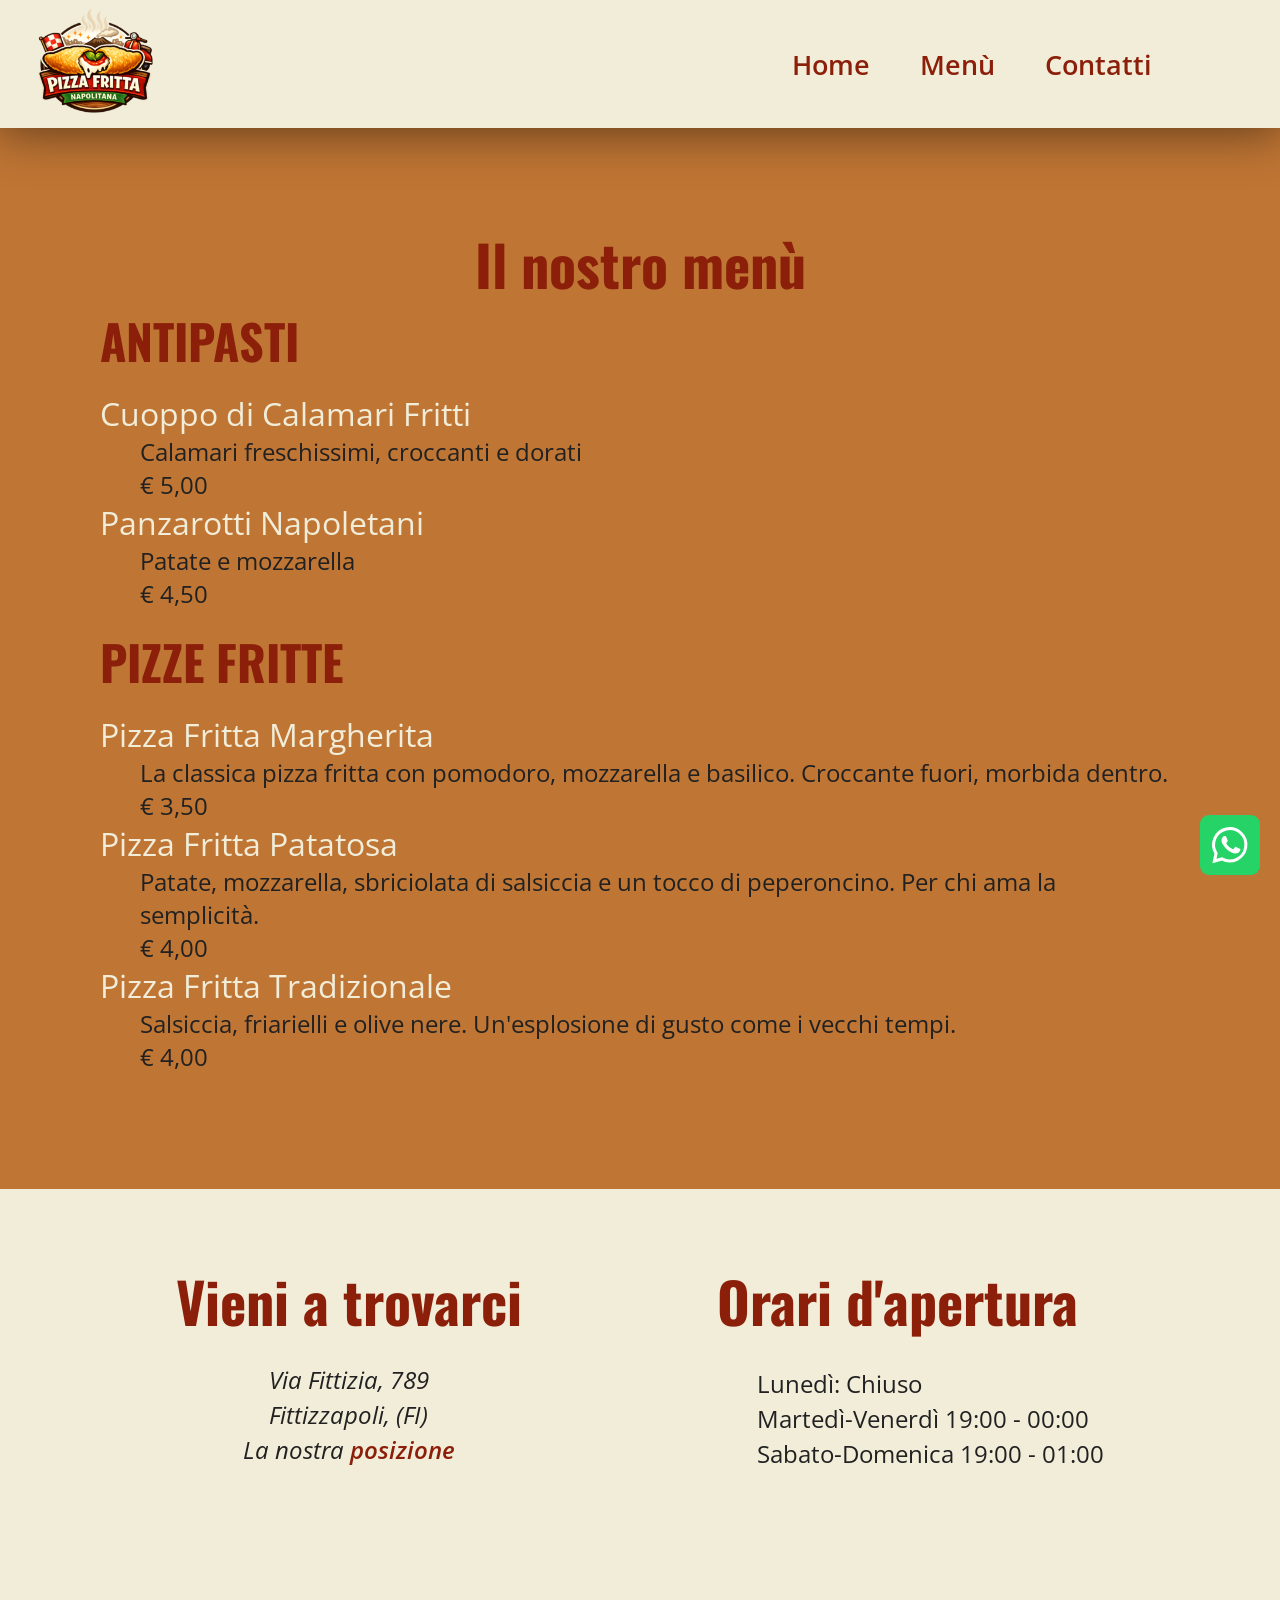
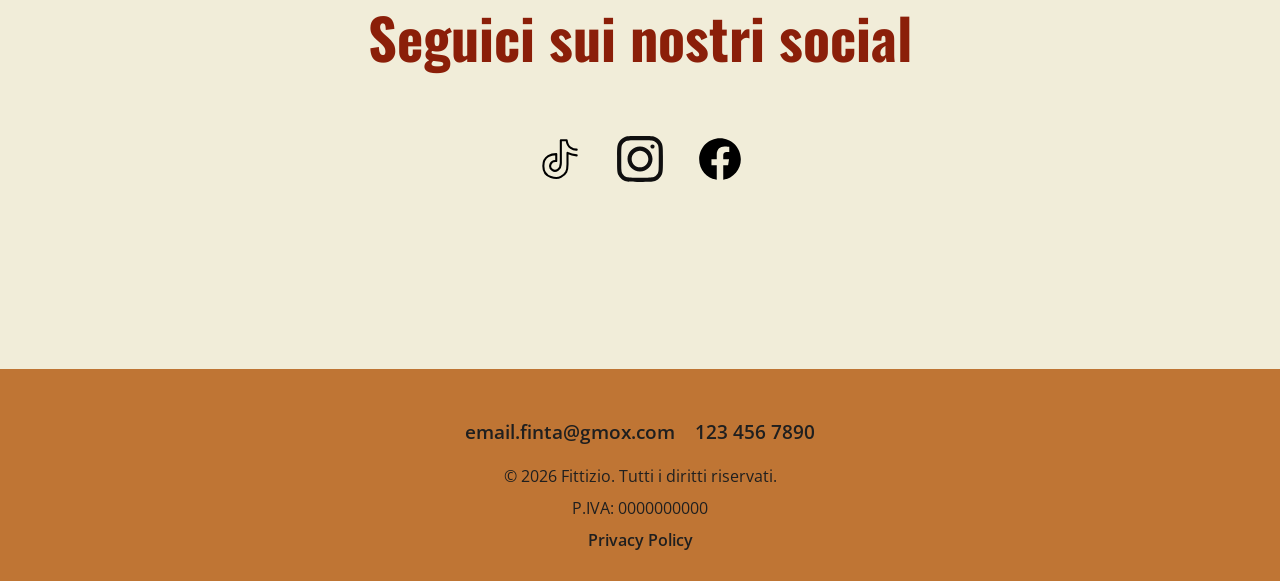
==== menù.html @ b31c4528 "Add files via upload" ====
<!doctype html>
<html lang="it">
  <head>
    <meta charset="UTF-8" />
    <meta name="viewport" content="width=device-width, initial-scale=1.0" />
    <meta name="author" content="Street Food | Napoli" />
    <title>Street Food | Pizza Fritta Napoletana</title>
    <meta
      name="description"
      content="Pizza fritta croccante e dorata, farcita al momento con ingredienti freschi. Tradizione napoletana da gustare per strada. Vieni a provarla!"
    />
    <link rel="icon" type="image/x-icon" href="/image/favicon.ico" />
    <link
      rel="icon"
      type="image/png"
      sizes="32x32"
      href="/image/favicon-32x32.png"
    />
    <link
      rel="icon"
      type="image/png"
      sizes="16x16"
      href="/image/favicon-16x16.png"
    />
    <link rel="apple-touch-icon" href="/image/apple-touch-icon.png" />
    <link rel="preconnect" href="https://fonts.googleapis.com" />
    <link rel="preconnect" href="https://fonts.gstatic.com" crossorigin />
    <link
      href="https://fonts.googleapis.com/css2?family=Open+Sans:ital,wdth,wght@0,75..100,300..800;1,75..100,300..800&family=Oswald:wght@200..700&display=swap"
      rel="stylesheet"
    />
    <link rel="stylesheet" href="/style/style.css" />
  </head>
  <body>
    <!-- Nav-bar + hero section + logo -->
    <header>
      <nav class="nav-bar" role="navigation" aria-label="Menu principale">
        <div class="logo">
          <img
            src="/image/logo-pizza-fritta-napoletana.avif"
            alt="Il logo del nostro pub"
            title="Il nostro brand"
            width="150"
            height="150"
            draggable="false"
          />
        </div>
        <ul>
          <li><a href="index.html">Home</a></li>
          <li><a href="menù.html">Menù</a></li>
          <li><a href="#contatti">Contatti</a></li>
        </ul>
        <span class="hamburger-menù"
          ><img src="/image/hamburger-menu.svg" alt="" width="100" height="50"
        /></span>
      </nav>
      <div class="button-prenotazioni">
        <a
          href="#"
          aria-label="Porta alla pagina whatsapp (si apre in una pagina esterna)"
          rel="noopener noreferrer"
          ><img
            src="/image/whatsapp-icona.svg"
            alt="porta a chiedere informazioni"
            title="Tasto per prenotare"
            width="60"
            height="60"
            draggable="false"
        /></a>
      </div>
    </header>
    <main>
      <section class="menu-hero">
        <h1>Il nostro menù</h1>
        <article>
          <h2>ANTIPASTI</h2>
          <dl class="menu-list">
            <dt>Cuoppo di Calamari Fritti</dt>
            <dd>Calamari freschissimi, croccanti e dorati</dd>
            <dd class="price">€ 5,00</dd>

            <dt>Panzarotti Napoletani</dt>
            <dd>Patate e mozzarella</dd>
            <dd class="price">€ 4,50</dd>
          </dl>
        </article>
        <article>
          <h2>PIZZE FRITTE</h2>
          <dl class="menu-list">
            <dt>Pizza Fritta Margherita</dt>
            <dd>
              La classica pizza fritta con pomodoro, mozzarella e basilico.
              Croccante fuori, morbida dentro.
            </dd>
            <dd class="price">€ 3,50</dd>

            <dt>Pizza Fritta Patatosa</dt>
            <dd>
              Patate, mozzarella, sbriciolata di salsiccia e un tocco di
              peperoncino. Per chi ama la semplicità.
            </dd>
            <dd class="price">€ 4,00</dd>

            <dt>Pizza Fritta Tradizionale</dt>
            <dd>
              Salsiccia, friarielli e olive nere. Un'esplosione di gusto come i
              vecchi tempi.
            </dd>
            <dd class="price">€ 4,00</dd>
          </dl>
        </article>
      </section>
      <section id="contatti" class="position-container">
        <div class="dove-siamo-container">
          <h3>Vieni a trovarci</h3>
          <address>
            Via Fittizia, 789 <br />
            Fittizzapoli, (FI) <br />
            La nostra
            <a href="#" target="_blank" rel="noopener noreferrer">posizione</a>
          </address>
        </div>
        <div class="open-time">
          <h3>Orari d'apertura</h3>
          <ul>
            <li>Lunedì: Chiuso</li>
            <li>
              Martedì-Venerdì <time datetime="19:00">19:00</time> -
              <time datetime="01:00">00:00</time>
            </li>
            <li>
              Sabato-Domenica <time datetime="19:00">19:00</time> -
              <time datetime="01:00">01:00</time>
            </li>
          </ul>
        </div>
      </section>
      <!-- SOCIAL BAR -->
      <section class="social-bar">
        <h3>Seguici sui nostri social</h3>
        <ul>
          <li>
            <a
              href="#"
              aria-label="Porta alla pagina Tik-tok (si apre in una pagina esterna)"
              rel="noopener noreferrer"
              ><img
                src="/image/tik-tok-icona.svg"
                alt="porta alla pagina tik-tok"
                title="Icona brand Tik-tok"
                height="50"
                width="50"
                draggable="false"
                loading="lazy"
            /></a>
          </li>
          <li>
            <a
              href="#"
              aria-label="Porta alla pagina Instagram (si apre in una pagina esterna)"
              rel="noopener noreferrer"
              ><img
                src="/image/icona-instagram.svg"
                alt="porta alla pagina instagram"
                title="Icona brand Instagram"
                height="50"
                width="50"
                draggable="false"
                loading="lazy"
              />
            </a>
          </li>
          <li>
            <a
              href="#"
              aria-label="Porta alla pagina Facebook (si apre in una pagina esterna)"
              rel="noopener noreferrer"
              ><img
                src="/image/facebook-icona.svg"
                alt="Porta alla pagina facebook"
                title="Icona brand Facebook"
                height="50"
                width="50"
                draggable="false"
                loading="lazy"
            /></a>
          </li>
        </ul>
      </section>
    </main>
    <footer>
      <div class="footer-container">
        <ul>
          <li><a href="#">email.finta@gmox.com</a></li>
          <li><a href="#">123 456 7890</a></li>
        </ul>
        <div class="utility">
          <div class="utility-1"></div>
          <p>&copy; 2026 Fittizio. Tutti i diritti riservati.</p>
          <p>P.IVA: 0000000000</p>
          <div class="utility-2">
            <a href="#">Privacy Policy</a>
          </div>
        </div>
      </div>
    </footer>
  </body>
</html>
---- style/style.css ----
/* Marrone chiaro #BF7534 
   Verde #526000
   Rosso ##8b1f09
   Bianco #F1EDD9 */

/* ANIMAZIONI CSS */

@keyframes fadeIn {
  from {
    opacity: 0;
  }
  to {
    opacity: 1;
  }
}

@keyframes slideInLeft {
  from {
    opacity: 0;
    transform: translateX(-50px);
  }
  to {
    opacity: 1;
    transform: translateX(0);
  }
}

@keyframes slideInRight {
  from {
    opacity: 0;
    transform: translateX(50px);
  }
  to {
    opacity: 1;
    transform: translateX(0);
  }
}

@keyframes slideInUp {
  from {
    opacity: 0;
    transform: translateY(30px);
  }
  to {
    opacity: 1;
    transform: translateY(0);
  }
}

@keyframes float {
  0%,
  100% {
    transform: translateY(0);
  }
  50% {
    transform: translateY(-10px);
  }
}

@keyframes pulse {
  0%,
  100% {
    box-shadow: 0 4px 8px rgba(0, 0, 0, 0.2);
  }
  50% {
    box-shadow: 0 8px 16px rgba(0, 0, 0, 0.35);
  }
}

@keyframes scaleBounce {
  0% {
    transform: scale(1);
  }
  50% {
    transform: scale(1.02);
  }
  100% {
    transform: scale(1);
  }
}

@keyframes shake {
  0%,
  100% {
    transform: translateX(0);
  }
  25% {
    transform: translateX(-3px);
  }
  75% {
    transform: translateX(3px);
  }
}

/* Generici DESKTOP */

* {
  box-sizing: border-box;
}
body {
  background-color: #f1edd9;
  margin: 0;
  font-family: "Open Sans", sans-serif;
  font-weight: 400;
}
h1,
h2,
h3 {
  font-family: "Oswald", sans-serif;
  font-size: 3.5em;
  color: #8b1f09;
  margin: 0;
  padding: 0;
}

section {
  padding: 20px;
}

/* HEADER SECTION (NAV+HERO) */

header {
  background-color: #bf7534;
  padding-bottom: 10px;
  -webkit-box-shadow: 0px 49px 70px -49px #58371a;
  -moz-box-shadow: 0px 49px 70px -49px #58371a;
  -o-box-shadow: 0px 49px 70px -49px #58371a;
  box-shadow: 0px 49px 70px -49px #58371a;
}
.nav-bar {
  -webkit-box-shadow: 0px 0px 50px 2px #58371a;
  -moz-box-shadow: 0px 0px 50px 2px #58371a;
  -o-box-shadow: 0px 0px 50px 2px #58371a;
  box-shadow: 0px 0px 50px 2px #58371a;
  background-color: #f1edd9;
  display: flex;
  position: fixed;
  width: 100%;
  justify-content: space-between;
  align-items: center;
  height: 8rem;
  z-index: 1000;
  top: 0;
}
.nav-bar ul {
  display: flex;
  gap: 50px;
  margin-right: 10%;
  list-style: none;
  padding: 0;
}
.nav-bar li {
  transition: transform 0.3s ease;
}
.nav-bar a {
  text-decoration: none;
  font-size: 1.7em;
  color: #8b1f09;
  font-weight: 600;
}
.hamburger-menù {
  display: none;
}
.nav-bar li:hover {
  transform: scale(1.1);
}
.nav-bar a:hover {
  color: #526000;
}
.logo {
  margin-top: 15px;
  padding: 20px;
  animation: fadeIn 0.8s ease-in-out;
}
.hero {
  min-height: 600px;
  height: 80vh;
  max-height: 900px;
  display: flex;
  justify-content: left;
  align-items: center;
  background-image: url(/image/hero-immagine-pizza.png);
  background-repeat: no-repeat;
  background-position: right center;
  background-size: contain;
  background-position-y: 120px;
  background-attachment: fixed;
  margin-top: 8rem;
  padding: 40px 20px;
}
.hero-text {
  display: flex;
  flex-direction: column;
  margin-left: 50px;
  max-width: 600px;
  width: 45%;
  gap: 15px;
  animation: slideInLeft 1s ease-out;

  & p {
    font-size: 1.8em;
    color: #f1edd9;
    margin: 5px 0;
    text-shadow: 1px 1px 3px rgba(0, 0, 0, 0.5);
    font-weight: 500;
  }
  & .position-button {
    display: inline-block;
    margin-top: 20px;
  }
}
.hero-text h1 {
  font-size: 3.2em;
  line-height: 1.2;
  text-shadow: 2px 2px 4px rgba(0, 0, 0, 0.3);
}

.position-button a {
  font-size: 1.5em;
  background-color: #526000;
  color: #f1edd9;
  text-decoration: none;
  padding: 15px 30px;
  border-radius: 20px;
  display: inline-block;
  transition: all 0.3s ease;
  font-weight: 600;
  box-shadow: 0 4px 8px rgba(0, 0, 0, 0.2);
  animation: pulse 2s ease-in-out infinite;
}

.position-button a:hover,
.position-button a:focus {
  background-color: #a5240c;
  transform: scale(1.05);
  box-shadow: 0 6px 12px rgba(0, 0, 0, 0.3);
  animation: none;
}

/* CHI SIAMO SECTION */
.chi-siamo {
  text-align: center;
  padding: 60px 20px;

  & h2 {
    margin-bottom: 40px;
    animation: slideInUp 1s ease-out;
  }
}

.chi-siamo-content {
  gap: 70px;
  display: flex;
  justify-content: center;
  align-items: center;
  padding: 20px;
  flex-wrap: wrap;

  & img {
    -webkit-box-shadow: 0px 0px 50px 2px #58371a;
    -moz-box-shadow: 0px 0px 50px 2px #58371a;
    -o-box-shadow: 0px 0px 50px 2px #58371a;
    box-shadow: 0px 0px 50px 2px #58371a;
    border-radius: 10px;
    transition: transform 0.3s ease;
    animation: float 3s ease-in-out infinite;
  }
}

.chi-siamo-content p {
  color: #212121;
  line-height: 40px;
  padding: 70px;
  -webkit-box-shadow: 0px 0px 50px 2px #58371a;
  -moz-box-shadow: 0px 0px 50px 2px #58371a;
  -o-box-shadow: 0px 0px 50px 2px #58371a;
  box-shadow: 0px 0px 50px 2px #58371a;
  border-radius: 10px;
  width: 50%;
  min-width: 300px;
  font-size: 1.8em;
  transition: transform 0.3s ease;
  animation: slideInUp 1s ease-out;
}
.chi-siamo-content p:hover,
.chi-siamo-content img:hover {
  transform: scale(1.03);
}
/* CARD SECTION */
.card-container {
  margin-top: 10%;
  text-align: center;
  -webkit-box-shadow: 0px 0px 50px 2px #58371a;
  -moz-box-shadow: 0px 0px 50px 2px #58371a;
  -o-box-shadow: 0px 0px 50px 2px #58371a;
  box-shadow: 0px 0px 50px 2px #58371a;
  padding: 40px 20px;
}
.card-container-text {
  padding: 50px 20px;
  animation: slideInUp 1s ease-out;
}
.card-container-items {
  padding-bottom: 100px;
  display: flex;
  justify-content: center;
  align-items: center;
  gap: 100px;
  flex-wrap: wrap;
}
.card-item {
  -webkit-box-shadow: 0px 0px 50px 2px #58371a;
  -moz-box-shadow: 0px 0px 50px 2px #58371a;
  -o-box-shadow: 0px 0px 50px 2px #58371a;
  box-shadow: 0px 0px 50px 2px #58371a;
  border: 10px solid #f1edd9;
  border-radius: 20px;
  transition: transform 0.3s ease;
  max-width: 320px;
  animation: slideInUp 0.8s ease-out;
  & h3 {
    font-size: 1.7em;
    margin: 20px 0 10px;
  }
  & p {
    font-size: 1.2em;
    color: #212121;
    padding: 0 20px 20px;
  }
  & img {
    border-radius: 10px 10px 0 0;
  }
}
.card-item:hover {
  transform: scale(1.1);
  animation: scaleBounce 0.6s ease-in-out infinite;
}
/* DOVE SIAMO SECTION */
.position-container {
  margin-top: 30px;
  display: flex;
  justify-content: space-evenly;
  align-content: center;
  gap: 40px;
  flex-wrap: wrap;
  padding: 40px 20px;
  & h3 {
    margin-bottom: 20px;
  }
  & address,
  ul {
    font-size: 1.5em;
    line-height: 35px;
    color: #212121;
  }
  & a {
    text-decoration: none;
    color: #8b1f09;
    font-weight: 600;
  }
  & ul {
    list-style: none;
  }
}
.dove-siamo-container {
  text-align: center;
}
.dove-siamo-container a:hover {
  text-decoration: underline;
  color: #526000;
}
/* SOCIAL-BAR */

.social-bar {
  text-align: center;
  padding: 60px 20px;
  & ul {
    display: flex;
    justify-content: center;
    align-items: center;
    gap: 30px;
    list-style: none;
    padding: 40px;
    transition: transform 0.3s ease;
  }
}
.social-bar li {
  animation: fadeIn 1s ease-out;
}
.social-bar li:hover {
  transform: scale(1.15);
  animation: shake 0.5s ease-in-out;
}
/* PRENOTAZIONE */

.button-prenotazioni {
  position: fixed;
  bottom: 20px;
  right: 20px;
  z-index: 999;
  transition: transform 0.3s ease;
  animation: slideInRight 0.8s ease-out;
}
.button-prenotazioni:hover {
  transform: scale(1.15);
  animation: pulse 1s ease-in-out;
}
footer {
  margin-top: 5%;
  background-color: #bf7534;
  padding: 30px 15px;
  & ul {
    display: flex;
    justify-content: center;
    align-items: center;
    gap: 20px;
    list-style: none;
    font-size: 1.2em;
    padding: 0;
    flex-wrap: wrap;
  }
  & a {
    color: #1f1f1f;
    text-decoration: none;
    font-weight: 600;
  }
}
footer a:hover {
  color: #f1edd9;
  text-decoration: underline;
}
.utility {
  text-align: center;
  margin-top: 20px;
}

.utility p {
  margin: 10px 0;
  color: #1f1f1f;
}

/* PAGINA MENU */

/* SECTION MENU */

.menu-hero {
  background-color: #bf7534;
  margin-top: 7rem;
  padding: 100px;
}
.menu-hero h1 {
  color: #8b1f09;
  text-align: center;
}
.menu-hero h2 {
  color: #8b1f09;
  font-size: 3em;
}
.menu-hero dt {
  color: #f1edd9;
  font-size: 2em;
}
.menu-hero dd {
  color: #212121;
  font-size: 1.5em;
}

/* Responsive Smartphone */

@media (min-width: 320px) and (max-width: 870px) {
  /* Generici */
  h1 {
    font-size: 2.2em;
  }

  h2,
  h3 {
    font-size: 2em;
  }

  /* Header (NAV+HERO) */
  .nav-bar {
    height: 8rem;
  }
  .nav-bar ul {
    display: none;
  }
  .hamburger-menù {
    display: flex;
  }
  .logo {
    padding: 0 20px;
    & img {
      width: 100px;
      height: 100px;
    }
  }
  .hero {
    min-height: 500px;
    height: auto;
    background-image: none;
    padding: 20px;
    margin-top: 6rem;
    flex-direction: column;
    justify-content: center;
  }
  .hero-text {
    width: 100%;
    max-width: 100%;
    margin: 0;
    text-align: center;

    & h1 {
      font-size: 2em;
    }
    & p {
      font-size: 1.2em;
    }
  }
  .position-button a {
    font-size: 1.2em;
    padding: 12px 24px;
  }

  /* CHI SIAMO SECTION */

  .chi-siamo-content {
    grid-template-columns: 1fr;
    gap: 30px;
    & h2 {
      font-size: 1.5em;
    }
    & p {
      font-size: 1.3em;
      padding: 30px;
      width: 100%;
      line-height: 30px;
    }
  }

  .card-container-items {
    grid-template-columns: 1fr;
    gap: 30px;
  }

  .chi-siamo-image img {
    max-width: 100%;
    height: auto;
  }

  /* DOVE SIAMO SECTION */
  .position-container {
    display: flex;
    flex-direction: column-reverse;
  }
  .open-time {
    text-align: center;
    & ul {
      padding: 0;
    }
  }

  /* FOOTER */
  footer {
    margin-top: 15%;
    & ul {
      display: flex;
      flex-direction: column;
    }
  }
  .utility {
    padding: 10%;
  }
  .social-bar {
    & img {
      width: 40px;
      height: 40px;
    }
  }
  .button-prenotazioni {
    & img {
      width: 40px;
      height: 40px;
    }
  }
  .menu-hero h2 {
    font-size: 2em;
  }
  .menu-hero dt {
    font-size: 1em;
  }
  .menu-hero dd {
    font-size: 0.9em;
  }
  .menu-hero {
    padding: 50px 20px;
  }
}

/* Responsive Tablet Piccolo */

@media (min-width: 768px) and (max-width: 869px) {
  .nav-bar {
    height: 8rem;
  }
  .nav-bar ul {
    display: none;
  }
  .hamburger-menù {
    display: flex;
  }
  .hero-text {
    width: 100%;
    max-width: 450px;
    margin-left: 20px;
  }

  .hero-text h1 {
    font-size: 2.3em;
  }

  .hero-text p {
    font-size: 1.3em;
  }
  .card-container-items {
    grid-template-columns: 1fr;
    gap: 40px;
  }

  .chi-siamo-content {
    gap: 35px;
    grid-template-columns: 1fr;
  }

  .chi-siamo-content p {
    padding: 35px;
    font-size: 1.5em;
    line-height: 33px;
    width: 100%;
  }

  .chi-siamo-image img {
    max-width: 100%;
    height: auto;
  }
}

/* Responsive Tablet */

@media (min-width: 870px) and (max-width: 1023px) {
  .nav-bar {
    height: 8rem;
  }
  .nav-bar ul {
    display: none;
  }
  .hamburger-menù {
    display: flex;
  }
  .hero {
    background-size: 350px;
    background-position: bottom right;
    background-attachment: scroll;
    min-height: 700px;
    align-items: flex-start;
    padding-top: 80px;
  }

  .hero-text {
    width: 100%;
    max-width: 500px;
    margin-left: 30px;
  }

  .hero-text h1 {
    font-size: 2.5em;
  }

  .hero-text p {
    font-size: 1.4em;
  }
  .card-container-items {
    grid-template-columns: repeat(auto-fit, minmax(280px, 1fr));
    gap: 40px;
  }

  .chi-siamo-content {
    gap: 40px;
    grid-template-columns: 1fr;
  }

  .chi-siamo-content p {
    padding: 40px;
    font-size: 1.6em;
    line-height: 35px;
    width: 100%;
  }

  .chi-siamo-image img {
    max-width: 100%;
    height: auto;
  }
}

/* Responsive Laptop */

@media (min-width: 1024px) and (max-width: 1240px) {
  .menu-hero dt {
    font-size: 1.5em;
  }
  .menu-hero dd {
    font-size: 1em;
  }
  .hero {
    background-size: 500px;
    background-position: right center;
  }

  .hero-text {
    width: 50%;
  }

  .hero-text h1 {
    font-size: 2.8em;
  }
  .chi-siamo-content {
    gap: 40px;
  }
  .chi-siamo-content p {
    padding: 30px;
    font-size: 1.4em;
    line-height: 32px;
  }

  .chi-siamo-image img {
    width: 300px;
    height: 300px;
  }

  .card-container-items {
    gap: 50px;
  }

  .card-item img {
    width: 100%;
    height: auto;
  }
}

/* Responsive Desktop Grande */

@media (min-width: 1241px) {
  .hero {
    background-size: 600px;
  }

  .hero-text h1 {
    font-size: 3.5em;
  }

  .chi-siamo-content {
    gap: 60px;
  }

  .card-container-items {
    gap: 60px;
  }
}
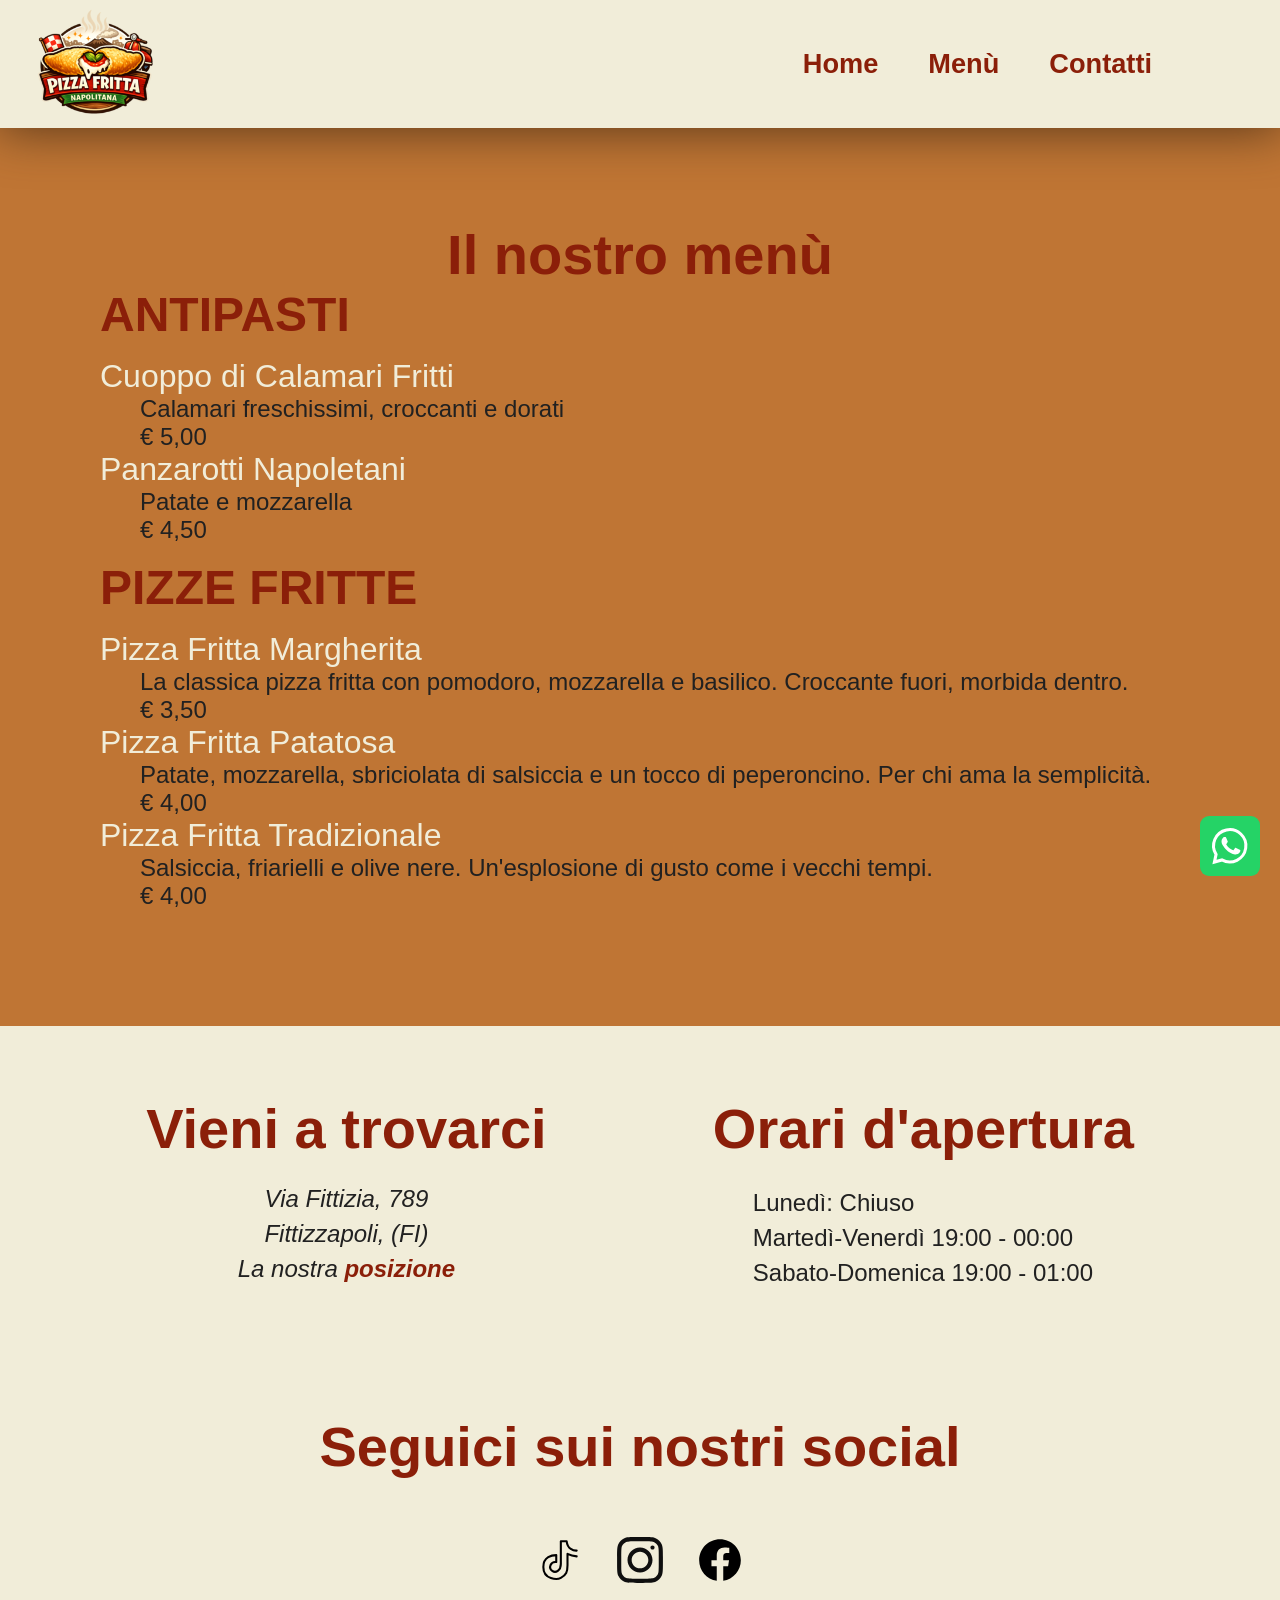
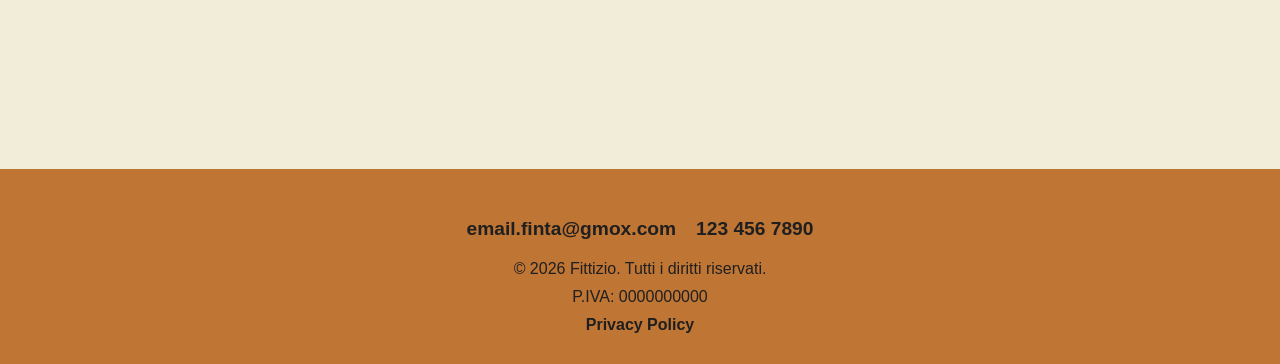
==== commit 31289bbb: "Add files via upload" ====
--- a/menù.html
+++ b/menù.html
@@ -9,7 +9,7 @@
       name="description"
       content="Pizza fritta croccante e dorata, farcita al momento con ingredienti freschi. Tradizione napoletana da gustare per strada. Vieni a provarla!"
     />
-    <link rel="icon" type="image/x-icon" href="/image/favicon.ico" />
+    <link rel="icon" type="image/x-icon" href="./image/favicon.ico" />
     <link
       rel="icon"
       type="image/png"
@@ -20,16 +20,10 @@
       rel="icon"
       type="image/png"
       sizes="16x16"
-      href="/image/favicon-16x16.png"
+      href="./image/favicon-16x16.png"
     />
-    <link rel="apple-touch-icon" href="/image/apple-touch-icon.png" />
-    <link rel="preconnect" href="https://fonts.googleapis.com" />
-    <link rel="preconnect" href="https://fonts.gstatic.com" crossorigin />
-    <link
-      href="https://fonts.googleapis.com/css2?family=Open+Sans:ital,wdth,wght@0,75..100,300..800;1,75..100,300..800&family=Oswald:wght@200..700&display=swap"
-      rel="stylesheet"
-    />
-    <link rel="stylesheet" href="/style/style.css" />
+    <link rel="apple-touch-icon" href="./image/apple-touch-icon.png" />
+    <link rel="stylesheet" href="./style/style.css" />
   </head>
   <body>
     <!-- Nav-bar + hero section + logo -->
@@ -37,7 +31,7 @@
       <nav class="nav-bar" role="navigation" aria-label="Menu principale">
         <div class="logo">
           <img
-            src="/image/logo-pizza-fritta-napoletana.avif"
+            src="./image/logo-pizza-fritta-napoletana.avif"
             alt="Il logo del nostro pub"
             title="Il nostro brand"
             width="150"
@@ -51,7 +45,7 @@
           <li><a href="#contatti">Contatti</a></li>
         </ul>
         <span class="hamburger-menù"
-          ><img src="/image/hamburger-menu.svg" alt="" width="100" height="50"
+          ><img src="./image/hamburger-menu.svg" alt="" width="100" height="50"
         /></span>
       </nav>
       <div class="button-prenotazioni">
@@ -60,7 +54,7 @@
           aria-label="Porta alla pagina whatsapp (si apre in una pagina esterna)"
           rel="noopener noreferrer"
           ><img
-            src="/image/whatsapp-icona.svg"
+            src="./image/whatsapp-icona.svg"
             alt="porta a chiedere informazioni"
             title="Tasto per prenotare"
             width="60"
@@ -145,7 +139,7 @@
               aria-label="Porta alla pagina Tik-tok (si apre in una pagina esterna)"
               rel="noopener noreferrer"
               ><img
-                src="/image/tik-tok-icona.svg"
+                src="./image/tik-tok-icona.svg"
                 alt="porta alla pagina tik-tok"
                 title="Icona brand Tik-tok"
                 height="50"
@@ -160,7 +154,7 @@
               aria-label="Porta alla pagina Instagram (si apre in una pagina esterna)"
               rel="noopener noreferrer"
               ><img
-                src="/image/icona-instagram.svg"
+                src="./image/icona-instagram.svg"
                 alt="porta alla pagina instagram"
                 title="Icona brand Instagram"
                 height="50"
@@ -176,7 +170,7 @@
               aria-label="Porta alla pagina Facebook (si apre in una pagina esterna)"
               rel="noopener noreferrer"
               ><img
-                src="/image/facebook-icona.svg"
+                src="./image/facebook-icona.svg"
                 alt="Porta alla pagina facebook"
                 title="Icona brand Facebook"
                 height="50"
--- a/style/style.css
+++ b/style/style.css
@@ -179,7 +179,7 @@
   display: flex;
   justify-content: left;
   align-items: center;
-  background-image: url(/image/hero-immagine-pizza.png);
+  background-image: url(../image/hero-immagine-pizza.png);
   background-repeat: no-repeat;
   background-position: right center;
   background-size: contain;
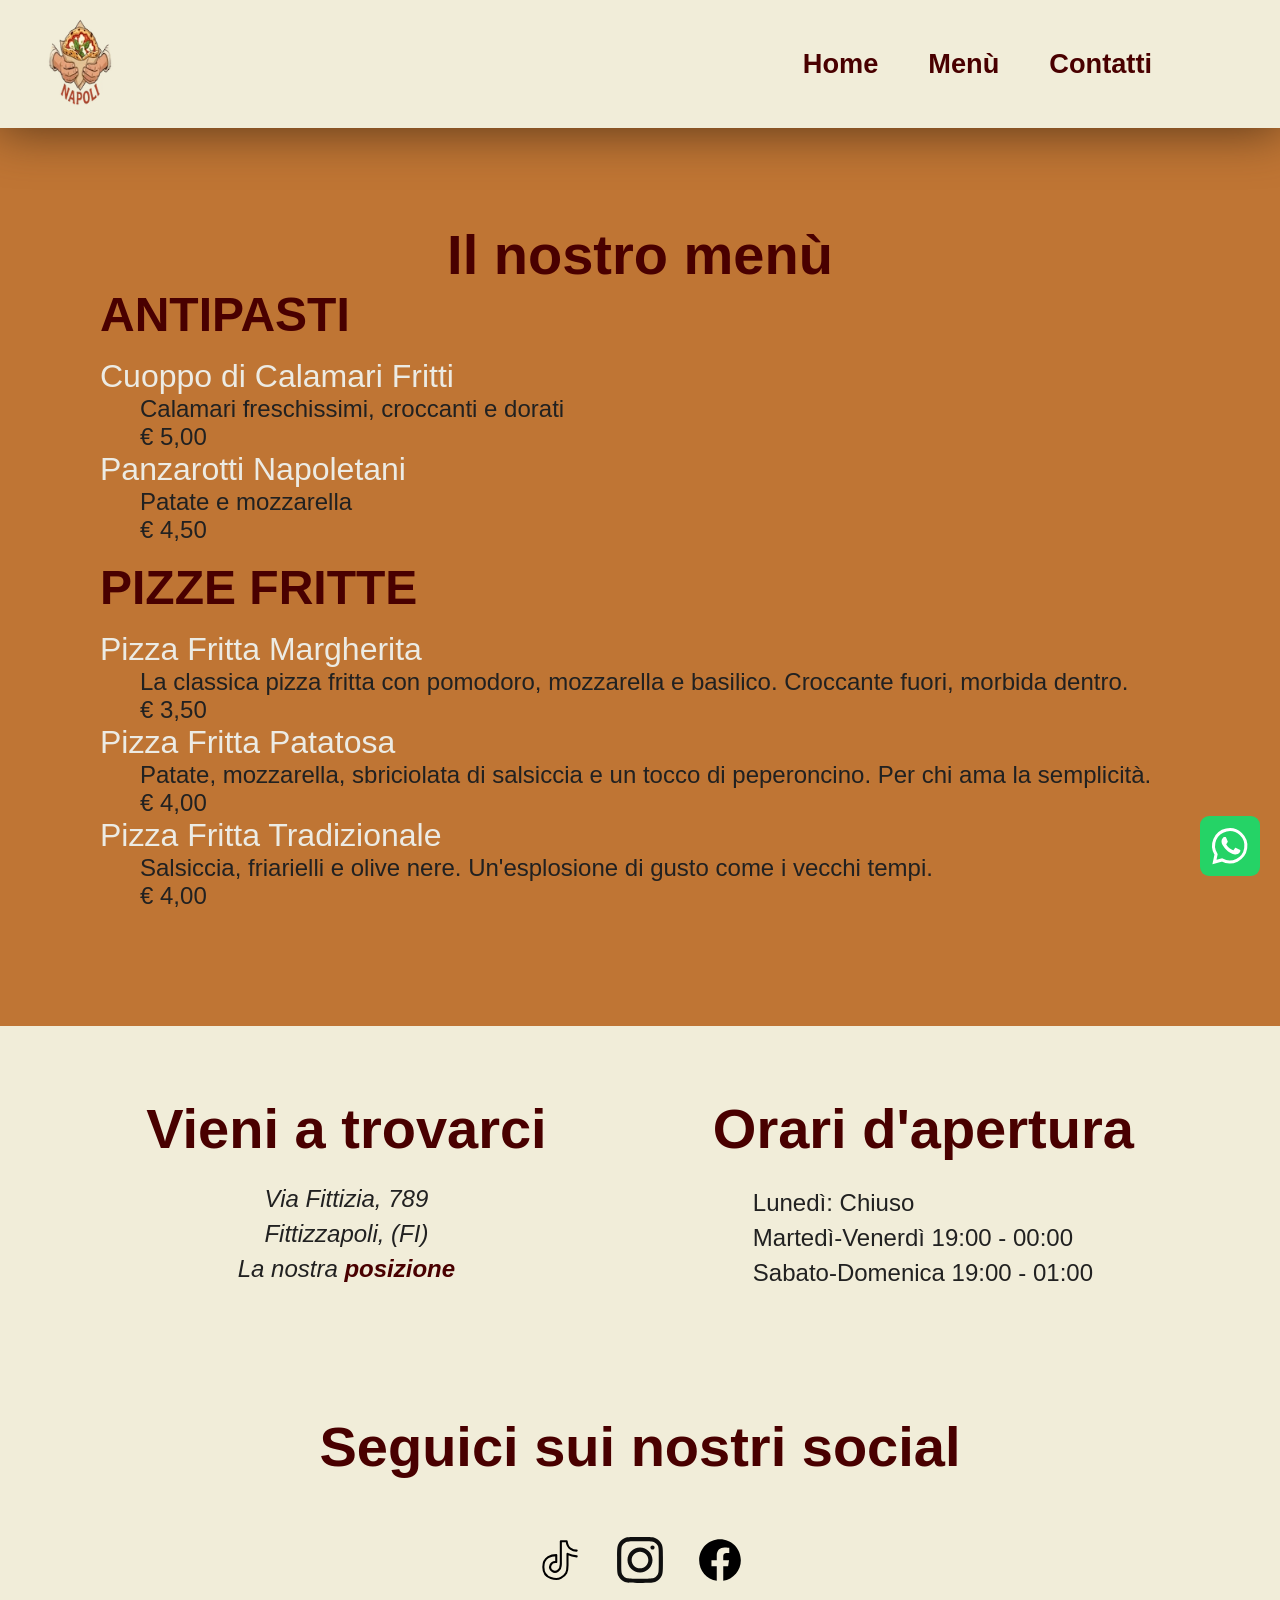
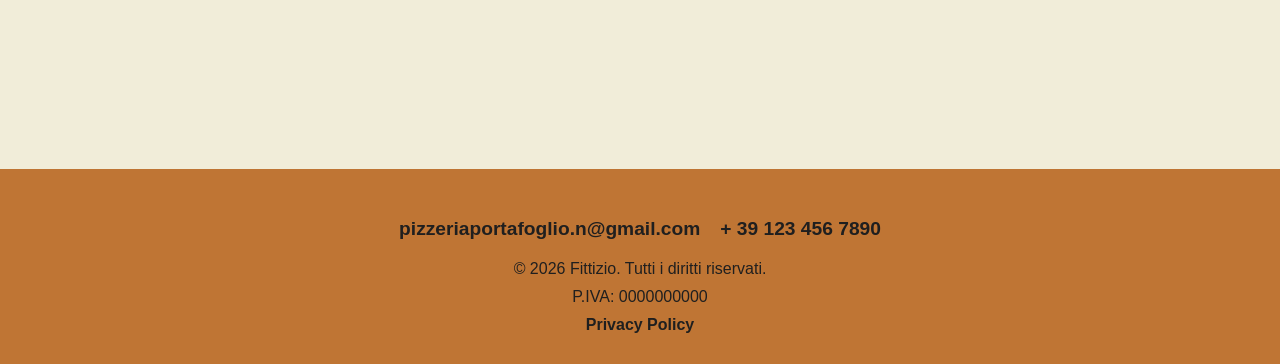
==== commit efc6974d: "Add files via upload" ====
--- a/menù.html
+++ b/menù.html
@@ -14,7 +14,7 @@
       rel="icon"
       type="image/png"
       sizes="32x32"
-      href="/image/favicon-32x32.png"
+      href="./image/favicon-32x32.png"
     />
     <link
       rel="icon"
@@ -24,33 +24,47 @@
     />
     <link rel="apple-touch-icon" href="./image/apple-touch-icon.png" />
     <link rel="stylesheet" href="./style/style.css" />
+    <!-- <link rel="preload" as="image" href="./image/chi-siamo-image.avif" />
+    <link rel="preload" as="image" href="./image/card-margherita.avif" />
+    <link rel="preload" as="image" href="./image/card-patatosa.avif" />
+    <link rel="preload" as="image" href="./image/card-tradizionale.avif" /> -->
   </head>
   <body>
     <!-- Nav-bar + hero section + logo -->
     <header>
       <nav class="nav-bar" role="navigation" aria-label="Menu principale">
         <div class="logo">
-          <img
-            src="./image/logo-pizza-fritta-napoletana.avif"
-            alt="Il logo del nostro pub"
-            title="Il nostro brand"
-            width="150"
-            height="150"
-            draggable="false"
-          />
-        </div>
-        <ul>
+          <picture>
+            <source srcset="./image/icona-brand.avif" type="image/avif" />
+            <source srcset="./image/icona-brand.webp" type="image/webp" />
+            <img
+              src="./image/icona-brand.jpg"
+              alt="Il logo del nostro pub"
+              title="Il nostro brand"
+              width="120"
+              height="120"
+              loading="eager"
+              decoding="async"
+              draggable="false"
+            />
+          </picture>
+        </div>
+        <button
+          id="btn-hamburger"
+          type="button"
+          aria-label="Seleziona per aprire il menù"
+        >
+          ☰
+        </button>
+        <ul id="menu">
           <li><a href="index.html">Home</a></li>
           <li><a href="menù.html">Menù</a></li>
           <li><a href="#contatti">Contatti</a></li>
         </ul>
-        <span class="hamburger-menù"
-          ><img src="./image/hamburger-menu.svg" alt="" width="100" height="50"
-        /></span>
       </nav>
       <div class="button-prenotazioni">
         <a
-          href="#"
+          href="https://wa.me/123 456 7890"
           aria-label="Porta alla pagina whatsapp (si apre in una pagina esterna)"
           rel="noopener noreferrer"
           ><img
@@ -135,7 +149,7 @@
         <ul>
           <li>
             <a
-              href="#"
+              href="https://www.tiktok.com/"
               aria-label="Porta alla pagina Tik-tok (si apre in una pagina esterna)"
               rel="noopener noreferrer"
               ><img
@@ -150,7 +164,7 @@
           </li>
           <li>
             <a
-              href="#"
+              href="https://www.instagram.com/"
               aria-label="Porta alla pagina Instagram (si apre in una pagina esterna)"
               rel="noopener noreferrer"
               ><img
@@ -166,7 +180,7 @@
           </li>
           <li>
             <a
-              href="#"
+              href="https://www.facebook.com/"
               aria-label="Porta alla pagina Facebook (si apre in una pagina esterna)"
               rel="noopener noreferrer"
               ><img
@@ -185,8 +199,13 @@
     <footer>
       <div class="footer-container">
         <ul>
-          <li><a href="#">email.finta@gmox.com</a></li>
-          <li><a href="#">123 456 7890</a></li>
+          <li>
+            <a
+              href="mailto:pizzeriaportafoglio.n@gmail.com?subject=Richiesta%20informazioni&body=Ciao%2C%20posso%20avere%20informazioni%20aggiuntive%3F"
+              >pizzeriaportafoglio.n@gmail.com</a
+            >
+          </li>
+          <li><a href="tel:+391234567890">+ 39 123 456 7890</a></li>
         </ul>
         <div class="utility">
           <div class="utility-1"></div>
@@ -198,5 +217,6 @@
         </div>
       </div>
     </footer>
+    <script src="./script/script.js"></script>
   </body>
 </html>
--- a/style/style.css
+++ b/style/style.css
@@ -92,6 +92,42 @@
   }
 }
 
+@font-face {
+  font-family: "Open Sans";
+  src: url("../font/OpenSans-VariableFont_wdth\,wght.ttf") format("ttf");
+  font-weight: 400;
+  font-style: normal;
+}
+@font-face {
+  font-family: "Montserrat";
+  src: url("../font/OpenSans-Italic-VariableFont_wdth\,wght.ttf") format("ttf");
+  font-weight: 400;
+  font-style: italic;
+}
+@font-face {
+  font-family: "Montserrat";
+  src: url("../font/OpenSans-VariableFont_wdth\,wght.ttf") format("ttf");
+  font-weight: 700;
+  font-style: normal;
+}
+@font-face {
+  font-family: "Montserrat";
+  src: url("../font/OpenSans-Italic-VariableFont_wdth\,wght.ttf") format("ttf");
+  font-weight: 700;
+  font-style: italic;
+}
+@font-face {
+  font-family: "Oswald";
+  src: url("../font/Oswald-VariableFont_wght.ttf") format("ttf");
+  font-weight: 400;
+  font-style: normal;
+}
+@font-face {
+  font-family: "Oswald";
+  src: url("../font/Oswald-VariableFont_wght.ttf") format("ttf");
+  font-weight: 700;
+  font-style: normal;
+}
 /* Generici DESKTOP */
 
 * {
@@ -108,7 +144,7 @@
 h3 {
   font-family: "Oswald", sans-serif;
   font-size: 3.5em;
-  color: #8b1f09;
+  color: #490000;
   margin: 0;
   padding: 0;
 }
@@ -155,10 +191,10 @@
 .nav-bar a {
   text-decoration: none;
   font-size: 1.7em;
-  color: #8b1f09;
+  color: #490000;
   font-weight: 600;
 }
-.hamburger-menù {
+#btn-hamburger {
   display: none;
 }
 .nav-bar li:hover {
@@ -199,7 +235,7 @@
 
   & p {
     font-size: 1.8em;
-    color: #f1edd9;
+    color: #ecebe4;
     margin: 5px 0;
     text-shadow: 1px 1px 3px rgba(0, 0, 0, 0.5);
     font-weight: 500;
@@ -218,7 +254,7 @@
 .position-button a {
   font-size: 1.5em;
   background-color: #526000;
-  color: #f1edd9;
+  color: #ecebe4;
   text-decoration: none;
   padding: 15px 30px;
   border-radius: 20px;
@@ -231,7 +267,7 @@
 
 .position-button a:hover,
 .position-button a:focus {
-  background-color: #a5240c;
+  background-color: #490000;
   transform: scale(1.05);
   box-shadow: 0 6px 12px rgba(0, 0, 0, 0.3);
   animation: none;
@@ -355,7 +391,7 @@
   }
   & a {
     text-decoration: none;
-    color: #8b1f09;
+    color: #490000;
     font-weight: 600;
   }
   & ul {
@@ -449,15 +485,15 @@
   padding: 100px;
 }
 .menu-hero h1 {
-  color: #8b1f09;
+  color: #490000;
   text-align: center;
 }
 .menu-hero h2 {
-  color: #8b1f09;
+  color: #490000;
   font-size: 3em;
 }
 .menu-hero dt {
-  color: #f1edd9;
+  color: #ecebe4;
   font-size: 2em;
 }
 .menu-hero dd {
@@ -484,10 +520,35 @@
   }
   .nav-bar ul {
     display: none;
-  }
-  .hamburger-menù {
+    flex-direction: column;
+    position: absolute;
+    top: 8rem;
+    left: 0;
+    width: 100%;
+    background-color: #f1edd9;
+    padding: 20px 0;
+    gap: 0;
+    margin: 0;
+    box-shadow: 0px 10px 20px #58371a;
+  }
+  #btn-hamburger {
+    display: block;
+    background: none;
+    border: none;
+    font-size: 2em;
+    color: #58371a;
+    cursor: pointer;
+    margin-right: 20px;
+  }
+  .nav-bar ul.aperto {
     display: flex;
   }
+
+  .nav-bar li {
+    padding: 15px 0;
+    text-align: center;
+  }
+  
   .logo {
     padding: 0 20px;
     & img {
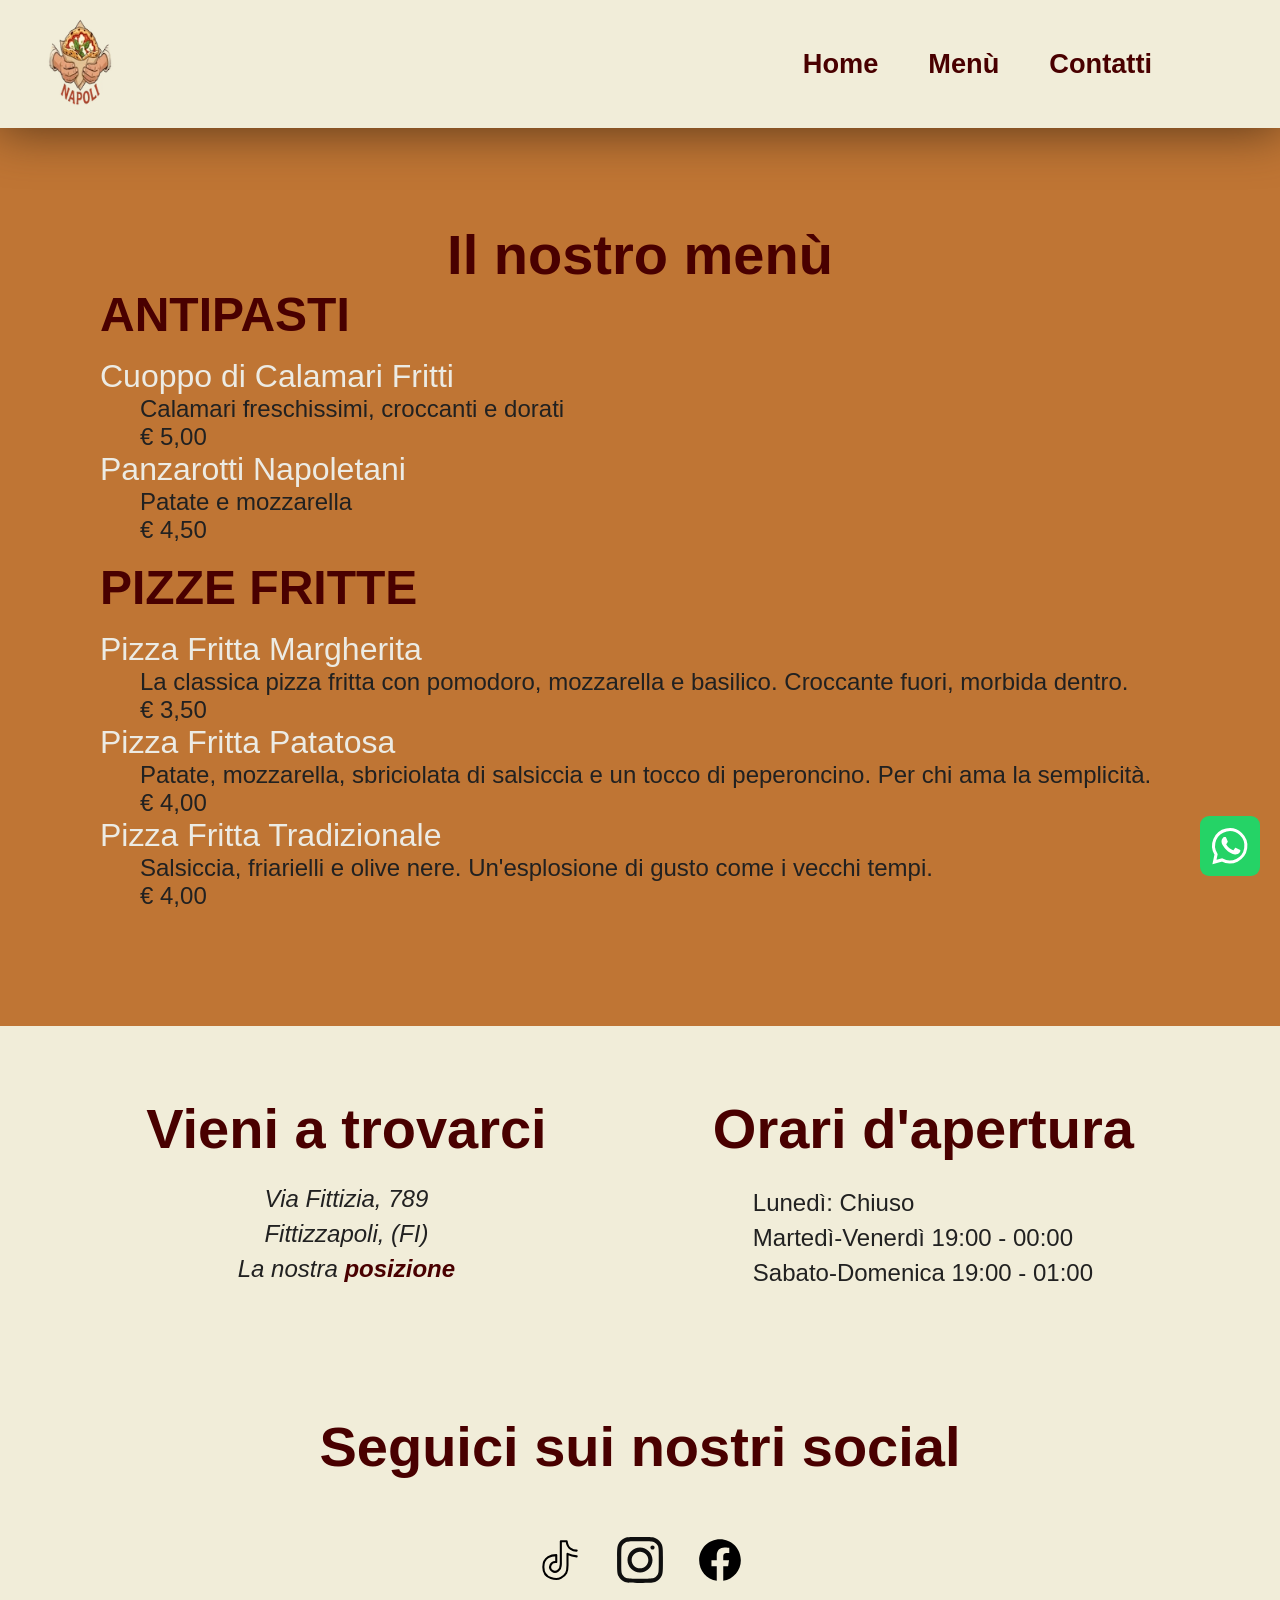
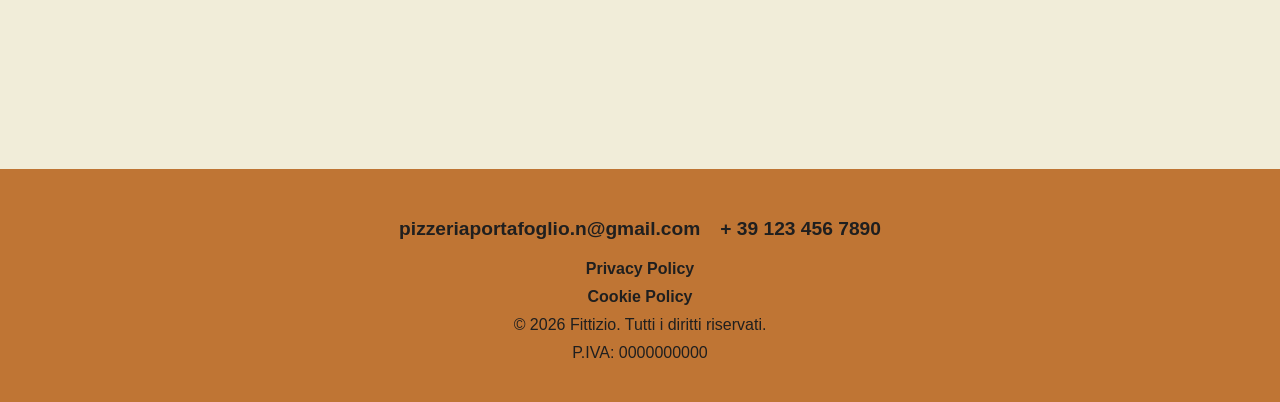
==== commit d6783db4: "Add files via upload" ====
--- a/menù.html
+++ b/menù.html
@@ -209,11 +209,12 @@
         </ul>
         <div class="utility">
           <div class="utility-1"></div>
+          <div class="utility-2">
+            <a href="privacy.html">Privacy Policy</a>
+            <a href="privacy.html">Cookie Policy</a>
+          </div>
           <p>&copy; 2026 Fittizio. Tutti i diritti riservati.</p>
           <p>P.IVA: 0000000000</p>
-          <div class="utility-2">
-            <a href="#">Privacy Policy</a>
-          </div>
         </div>
       </div>
     </footer>
--- a/style/style.css
+++ b/style/style.css
@@ -474,6 +474,11 @@
   margin: 10px 0;
   color: #1f1f1f;
 }
+.utility-2 {
+  display: flex;
+  flex-direction: column;
+  gap: 10px;
+}
 
 /* PAGINA MENU */
 
@@ -548,7 +553,7 @@
     padding: 15px 0;
     text-align: center;
   }
-  
+
   .logo {
     padding: 0 20px;
     & img {
